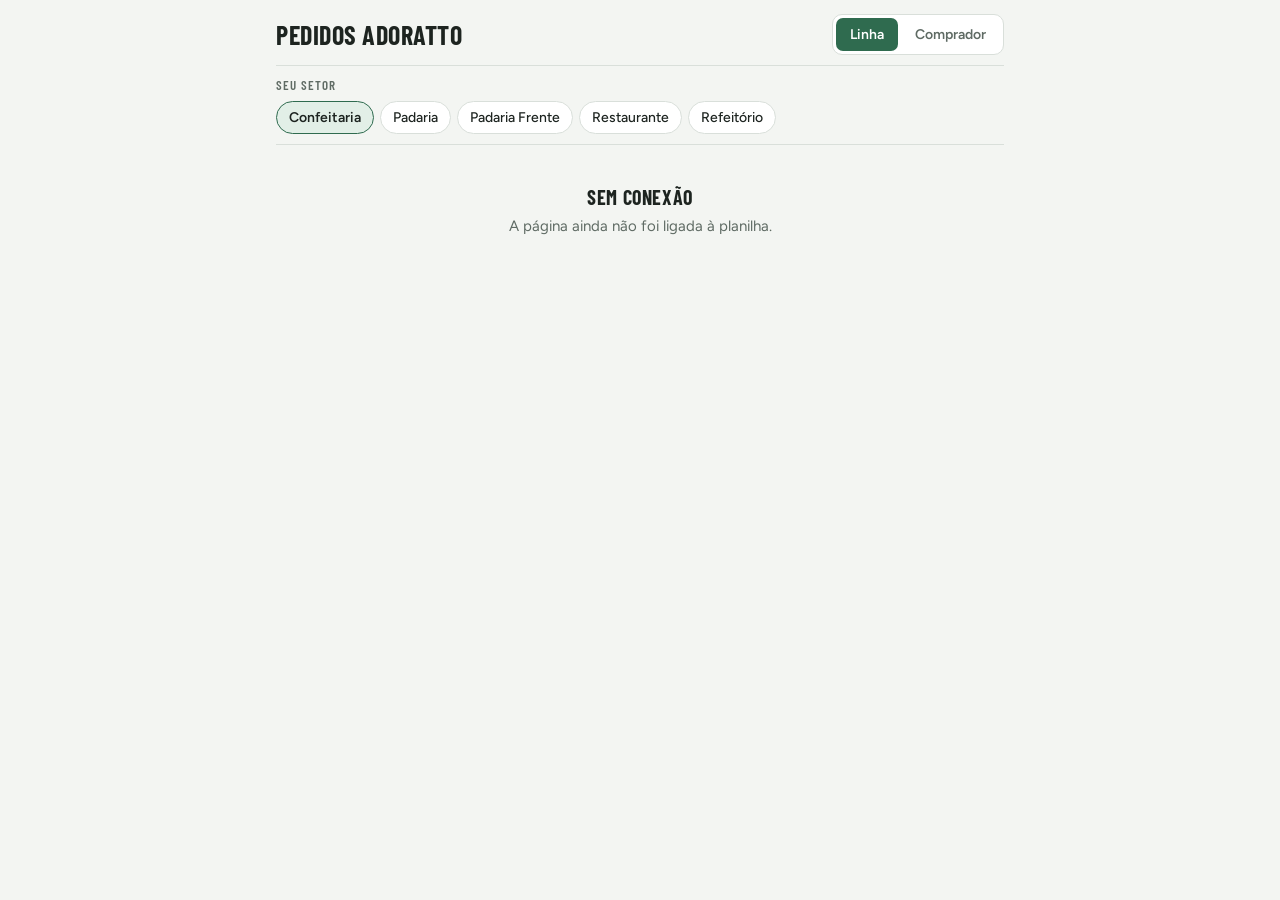
==== index.html @ 53818b7b "Primeira versão da página de pedidos (linha e comprador) Co-Authored-By: Claude Opus 5.5 <noreply@an" ====
<!doctype html>
<html lang="pt-BR">
<head>
<meta charset="utf-8">
<meta name="viewport" content="width=device-width,initial-scale=1,viewport-fit=cover">
<meta name="theme-color" content="#2f6b4f">
<title>Pedidos Adoratto</title>
<link rel="preconnect" href="https://fonts.googleapis.com">
<link rel="stylesheet" href="https://fonts.googleapis.com/css2?family=Barlow+Condensed:wght@600;700&family=Figtree:wght@400;500;600&display=swap">
<style>
/* Layout: app de uma tela — cabeçalho com as duas visões, lista de mensagens rolando, caixa de envio fixa embaixo */
:root{
  --bg:#f3f5f2; --surface:#ffffff; --fg:#1d2420; --muted:#5f6b64; --line:#d9dfda;
  --accent:#2f6b4f; --accent-fg:#ffffff; --accent-soft:#e2efe7;
  --emb:#8a5a12; --emb-soft:#f6ead5; --ins:#2d5a8c; --ins-soft:#e1ebf6;
  --danger:#a33b2a;
  --f-display:"Barlow Condensed","Arial Narrow",system-ui,sans-serif;
  --f-body:"Figtree",system-ui,-apple-system,"Segoe UI",sans-serif;
  color-scheme:light;
}
@media (prefers-color-scheme:dark){:root{
  --bg:#151a17; --surface:#1e2521; --fg:#e7ece9; --muted:#9aa7a0; --line:#2f3833;
  --accent:#6fbf94; --accent-fg:#0f1a14; --accent-soft:#233a2d;
  --emb:#e3b46a; --emb-soft:#3a2e1b; --ins:#8ab6e6; --ins-soft:#1e2d3d; --danger:#ef8b78;
  color-scheme:dark}}
*{box-sizing:border-box}
[hidden]{display:none!important}
html,body{height:100%;margin:0}
body{background:var(--bg);color:var(--fg);font-family:var(--f-body);font-size:15px;line-height:1.45;
  padding-top:env(safe-area-inset-top,0px);padding-bottom:env(safe-area-inset-bottom,0px)}
.app{height:100%;display:flex;flex-direction:column;max-width:760px;margin:0 auto;
  padding-left:max(16px,env(safe-area-inset-left,0px));padding-right:max(16px,env(safe-area-inset-right,0px))}
header{display:flex;flex-wrap:wrap;align-items:center;justify-content:space-between;gap:10px;padding-block:14px 10px;border-bottom:1px solid var(--line)}
h1{font-family:var(--f-display);font-weight:700;font-size:26px;letter-spacing:.02em;margin:0;text-transform:uppercase;text-wrap:balance}
.views{display:flex;background:var(--surface);border:1px solid var(--line);border-radius:10px;padding:3px;gap:3px}
.views button{font:600 14px var(--f-body);border:0;background:transparent;color:var(--muted);padding:8px 14px;border-radius:7px;cursor:pointer}
.views button[aria-pressed="true"]{background:var(--accent);color:var(--accent-fg)}
.who{display:flex;align-items:center;justify-content:space-between;gap:8px;font-size:13px;color:var(--muted);padding-top:8px}
.who strong{color:var(--fg)}
.link{font:600 13px var(--f-body);background:none;border:0;color:var(--accent);cursor:pointer;padding:4px 0;text-decoration:underline}
.label{font-family:var(--f-display);font-weight:600;font-size:13px;letter-spacing:.08em;text-transform:uppercase;color:var(--muted)}
.chips{display:flex;flex-wrap:wrap;gap:6px}
.chip{font:500 14px var(--f-body);border:1px solid var(--line);background:var(--surface);color:var(--fg);padding:7px 12px;border-radius:999px;cursor:pointer;display:inline-flex;gap:6px;align-items:center}
.chip[aria-pressed="true"]{background:var(--accent-soft);border-color:var(--accent);font-weight:600}
.chip .n{font-variant-numeric:tabular-nums;color:var(--muted);font-size:12px}
.bar{display:flex;flex-direction:column;gap:6px;padding-block:10px;border-bottom:1px solid var(--line)}
.thread{flex:1;overflow-y:auto;padding-block:14px;display:flex;flex-direction:column;gap:10px;min-height:0}
.msg{background:var(--surface);border:1px solid var(--line);border-radius:12px;padding:10px 12px;display:flex;flex-direction:column;gap:6px;max-width:92%;min-width:0}
.msg.mine{align-self:flex-end;border-color:var(--accent)}
.meta{display:flex;flex-wrap:wrap;gap:6px;align-items:center;font-size:12px;color:var(--muted)}
.tag{font-family:var(--f-display);font-weight:600;font-size:12px;letter-spacing:.06em;text-transform:uppercase;padding:2px 8px;border-radius:5px;background:var(--accent-soft);color:var(--fg)}
.tag.Embalagem{background:var(--emb-soft);color:var(--emb)}
.tag.Insumo{background:var(--ins-soft);color:var(--ins)}
.text{white-space:pre-wrap;overflow-wrap:anywhere;font-size:15px}
.empty{margin:auto;text-align:center;color:var(--muted);max-width:34ch;padding:24px 0}
.empty strong{display:block;color:var(--fg);font-family:var(--f-display);font-size:20px;text-transform:uppercase;letter-spacing:.03em;margin-bottom:4px}
#form{border-top:1px solid var(--line);padding-block:10px 14px;display:flex;flex-direction:column;gap:8px}
.row{display:flex;gap:8px;align-items:flex-end}
textarea,input{font:400 16px var(--f-body);color:var(--fg);background:var(--surface);border:1px solid var(--line);border-radius:10px;padding:10px}
textarea{flex:1;min-width:0;resize:none;min-height:46px;max-height:140px}
textarea:focus,input:focus,button:focus-visible{outline:2px solid var(--accent);outline-offset:2px}
.send{font:700 15px var(--f-display);letter-spacing:.06em;text-transform:uppercase;background:var(--accent);color:var(--accent-fg);border:0;border-radius:10px;padding:0 18px;height:46px;cursor:pointer}
.send:disabled{opacity:.5;cursor:default}
.status{font-size:13px;color:var(--muted);min-height:1em}
.status.err{color:var(--danger)}
#login{flex:1;display:flex;align-items:center;justify-content:center;padding-block:24px}
#login form{width:100%;max-width:340px;display:flex;flex-direction:column;gap:12px;background:var(--surface);border:1px solid var(--line);border-radius:14px;padding:20px}
#login h2{font-family:var(--f-display);font-size:22px;text-transform:uppercase;letter-spacing:.03em;margin:0}
#login p{margin:0;color:var(--muted);font-size:14px}
#login label{display:flex;flex-direction:column;gap:4px}
#login .send{width:100%}
@media (prefers-reduced-motion:reduce){*{scroll-behavior:auto!important}}
</style>
</head>
<body>
<div class="app">
  <header>
    <h1>Pedidos Adoratto</h1>
    <div class="views" role="group" aria-label="Visão">
      <button id="v-linha" type="button" aria-pressed="true">Linha</button>
      <button id="v-comprador" type="button" aria-pressed="false">Comprador</button>
    </div>
  </header>

  <section id="login" hidden>
    <form id="login-form">
      <h2>Entrar</h2>
      <p>Use o usuário e a senha que o administrativo cadastrou para você.</p>
      <label><span class="label">Usuário</span><input id="l-usuario" autocomplete="username" autocapitalize="none" required></label>
      <label><span class="label">Senha</span><input id="l-senha" type="password" autocomplete="current-password" required></label>
      <button class="send" id="l-entrar" type="submit">Entrar</button>
      <div class="status" id="l-status"></div>
    </form>
  </section>

  <div id="main">
    <div class="bar">
      <span class="label" id="bar-label">Seu setor</span>
      <div class="chips" id="setores"></div>
      <div class="chips" id="tipos-filtro" hidden></div>
      <div class="who" id="who" hidden><span>Logado como <strong id="who-nome"></strong></span><button class="link" id="sair" type="button">Sair</button></div>
    </div>

    <div class="thread" id="thread" aria-live="polite"></div>

    <form id="form">
      <div class="chips" id="tipos" role="group" aria-label="Tipo do item"></div>
      <div class="row">
        <textarea id="texto" rows="1" maxlength="1000" placeholder="Digite o pedido. Ex.: 2 caixas de bandeja de isopor P"></textarea>
        <button class="send" id="enviar" type="submit">Enviar</button>
      </div>
      <div class="status" id="status"></div>
    </form>
  </div>
</div>

<script>
/* Link do App da Web do Apps Script (Implantar → Nova implantação → App da Web) */
const API_URL = "COLE_AQUI_O_LINK_DO_APPS_SCRIPT";
const ATUALIZAR_A_CADA_MS = 15000;

const SETORES=["Confeitaria","Padaria","Padaria Frente","Restaurante","Refeitório"];
const TIPOS=["Embalagem","Insumo"];
const st={view:"linha",setor:"Confeitaria",tipo:"Embalagem",filtroSetor:"Todos",filtroTipo:"Todos",msgs:[],loaded:false,error:"",sessao:null};
const $=id=>document.getElementById(id);
const configurado=API_URL.startsWith("https://");

function ler(k){try{return localStorage.getItem(k)}catch(e){return null}}
function gravar(k,v){try{v===null?localStorage.removeItem(k):localStorage.setItem(k,v)}catch(e){}}
{const s=ler("pedidos.setor");if(SETORES.includes(s))st.setor=s;
 try{const x=JSON.parse(ler("pedidos.sessao")||"null");if(x&&x.usuario&&x.token)st.sessao=x}catch(e){}}

async function api(body){
  const r=await fetch(API_URL,{method:"POST",headers:{"Content-Type":"text/plain;charset=utf-8"},body:JSON.stringify(body)});
  return r.json();
}

function chip(label,pressed,onClick,count){
  const b=document.createElement("button");b.type="button";b.className="chip";
  b.setAttribute("aria-pressed",pressed?"true":"false");b.textContent=label;
  if(count!==undefined){const n=document.createElement("span");n.className="n";n.textContent=count;b.appendChild(n)}
  b.onclick=onClick;return b;
}
function fmt(ms){if(!ms)return"";const d=new Date(ms);
  return d.toLocaleDateString("pt-BR",{day:"2-digit",month:"2-digit"})+" "+d.toLocaleTimeString("pt-BR",{hour:"2-digit",minute:"2-digit"})}

function render(){
  const linha=st.view==="linha";
  $("v-linha").setAttribute("aria-pressed",linha);$("v-comprador").setAttribute("aria-pressed",!linha);
  const precisaLogin=linha&&!st.sessao&&configurado;
  $("login").hidden=!precisaLogin;$("main").hidden=precisaLogin;
  if(precisaLogin)return;

  $("form").hidden=!linha||!st.sessao;$("tipos-filtro").hidden=linha;
  $("who").hidden=!linha||!st.sessao;if(st.sessao)$("who-nome").textContent=st.sessao.nome;
  $("bar-label").textContent=linha?"Seu setor":"Filtrar por setor e tipo";

  const S=$("setores");S.replaceChildren();
  if(linha){
    SETORES.forEach(s=>S.appendChild(chip(s,s===st.setor,()=>{st.setor=s;gravar("pedidos.setor",s);render()})));
  }else{
    const cnt=s=>st.msgs.filter(m=>s==="Todos"||m.setor===s).length;
    ["Todos",...SETORES].forEach(s=>S.appendChild(chip(s,s===st.filtroSetor,()=>{st.filtroSetor=s;render()},cnt(s))));
    const T=$("tipos-filtro");T.replaceChildren();
    ["Todos",...TIPOS].forEach(t=>T.appendChild(chip(t,t===st.filtroTipo,()=>{st.filtroTipo=t;render()})));
  }
  const TP=$("tipos");TP.replaceChildren();
  TIPOS.forEach(t=>TP.appendChild(chip(t,t===st.tipo,()=>{st.tipo=t;render()})));

  const list=linha?st.msgs.filter(m=>m.setor===st.setor)
    :st.msgs.filter(m=>(st.filtroSetor==="Todos"||m.setor===st.filtroSetor)&&(st.filtroTipo==="Todos"||m.tipo===st.filtroTipo));
  const th=$("thread");const atBottom=th.scrollHeight-th.scrollTop-th.clientHeight<40;th.replaceChildren();
  if(!st.loaded||st.error||!list.length){
    const e=document.createElement("div");e.className="empty";const h=document.createElement("strong");
    if(st.error){h.textContent="Sem conexão";e.append(h,st.error)}
    else if(!st.loaded){h.textContent="Carregando";e.append(h,"Buscando os pedidos…")}
    else if(linha){h.textContent="Nenhum pedido";e.append(h,"Ainda não há pedidos de "+st.setor+". Escolha o tipo, digite abaixo e toque em Enviar.")}
    else{h.textContent="Nenhum pedido";e.append(h,"Os pedidos enviados pela linha aparecem aqui, separados por setor.")}
    th.appendChild(e);
  }else{
    const me=st.sessao&&st.sessao.usuario.toLowerCase();
    list.forEach(m=>{
      const d=document.createElement("div");d.className="msg"+(linha&&me&&String(m.usuario).toLowerCase()===me?" mine":"");
      const meta=document.createElement("div");meta.className="meta";
      const ts=document.createElement("span");ts.className="tag";ts.textContent=m.setor;
      const tt=document.createElement("span");tt.className="tag "+m.tipo;tt.textContent=m.tipo;
      const who=document.createElement("span");who.textContent=(m.nome||m.usuario||"Alguém")+" · "+fmt(m.data);
      if(linha)meta.append(tt,who);else meta.append(ts,tt,who);
      const tx=document.createElement("div");tx.className="text";tx.textContent=m.texto;
      d.append(meta,tx);th.appendChild(d);
    });
  }
  if(atBottom||!render.done)th.scrollTop=th.scrollHeight;render.done=true;
}

let carregando=false;
async function carregar(){
  if(!configurado){st.loaded=true;st.error="A página ainda não foi ligada à planilha.";render();return}
  if(carregando)return;carregando=true;
  try{
    const r=await fetch(API_URL,{cache:"no-store"});const j=await r.json();
    if(!j.ok)throw new Error();
    st.msgs=(j.pedidos||[]).filter(m=>SETORES.includes(m.setor)&&TIPOS.includes(m.tipo));
    st.error="";
  }catch(e){if(!st.msgs.length)st.error="Não foi possível carregar os pedidos. Verifique a internet."}
  carregando=false;st.loaded=true;render();
}

function sair(){st.sessao=null;gravar("pedidos.sessao",null);render()}
$("sair").onclick=sair;

$("login-form").addEventListener("submit",async e=>{
  e.preventDefault();const s=$("l-status");const u=$("l-usuario").value.trim(),p=$("l-senha").value;
  if(!u||!p){s.className="status err";s.textContent="Preencha usuário e senha.";return}
  $("l-entrar").disabled=true;s.className="status";s.textContent="Entrando…";
  try{
    const j=await api({acao:"login",usuario:u,senha:p});
    if(!j.ok){s.className="status err";s.textContent=j.erro||"Não foi possível entrar."}
    else{st.sessao={usuario:j.usuario,nome:j.nome,token:j.token};gravar("pedidos.sessao",JSON.stringify(st.sessao));$("l-senha").value="";s.textContent="";render()}
  }catch(err){s.className="status err";s.textContent="Sem conexão com a planilha. Tente de novo."}
  $("l-entrar").disabled=false;
});

$("v-linha").onclick=()=>{location.hash="linha"};
$("v-comprador").onclick=()=>{location.hash="comprador"};
function fromHash(){st.view=location.hash==="#comprador"?"comprador":"linha";render()}
window.addEventListener("hashchange",fromHash);

const ta=$("texto");
ta.addEventListener("input",()=>{ta.style.height="auto";ta.style.height=Math.min(ta.scrollHeight,140)+"px"});
ta.addEventListener("keydown",e=>{if(e.key==="Enter"&&!e.shiftKey){e.preventDefault();$("form").requestSubmit()}});

$("form").addEventListener("submit",async e=>{
  e.preventDefault();const texto=ta.value.trim();const s=$("status");
  if(!texto){s.className="status err";s.textContent="Digite o pedido antes de enviar.";return}
  if(!configurado){s.className="status err";s.textContent="A página ainda não foi ligada à planilha.";return}
  $("enviar").disabled=true;s.className="status";s.textContent="Enviando…";
  try{
    const j=await api({acao:"enviar",usuario:st.sessao.usuario,token:st.sessao.token,setor:st.setor,tipo:st.tipo,texto});
    if(j.ok){ta.value="";ta.style.height="auto";s.textContent="Enviado para o comprador.";carregar()}
    else if(j.sessao){s.textContent="";sair();$("l-status").className="status err";$("l-status").textContent=j.erro}
    else{s.className="status err";s.textContent=j.erro||"Não foi enviado. Tente de novo."}
  }catch(err){s.className="status err";s.textContent="Não foi enviado: sem conexão com a planilha. Tente de novo."}
  $("enviar").disabled=false;
});

fromHash();
carregar();
setInterval(()=>{if(!document.hidden)carregar()},ATUALIZAR_A_CADA_MS);
document.addEventListener("visibilitychange",()=>{if(!document.hidden)carregar()});
</script>
</body>
</html>
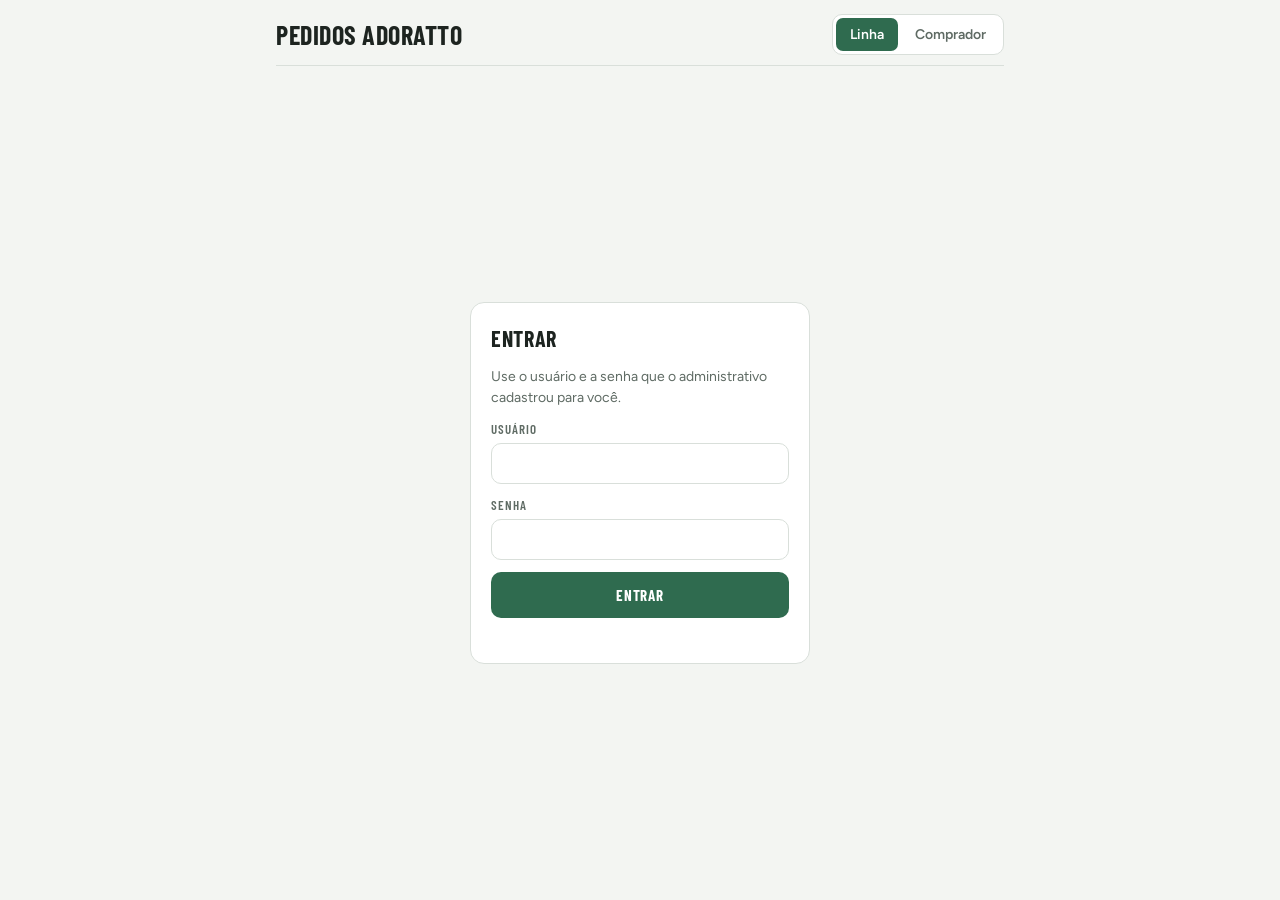
==== commit 105b6004: "Liga a página à planilha (Apps Script) Co-Authored-By: Claude Opus 5.5 <noreply@anthropic.com> Claud" ====
--- a/index.html
+++ b/index.html
@@ -116,7 +116,7 @@
 
 <script>
 /* Link do App da Web do Apps Script (Implantar → Nova implantação → App da Web) */
-const API_URL = "COLE_AQUI_O_LINK_DO_APPS_SCRIPT";
+const API_URL = "https://script.google.com/macros/s/AKfycbwqEwQPuAv6JuA-WwRYpj2bh_X_pHoTXt6CvnWIFVwvAKr5ojKrNHxiZ98UM_25teVoIA/exec";
 const ATUALIZAR_A_CADA_MS = 15000;
 
 const SETORES=["Confeitaria","Padaria","Padaria Frente","Restaurante","Refeitório"];
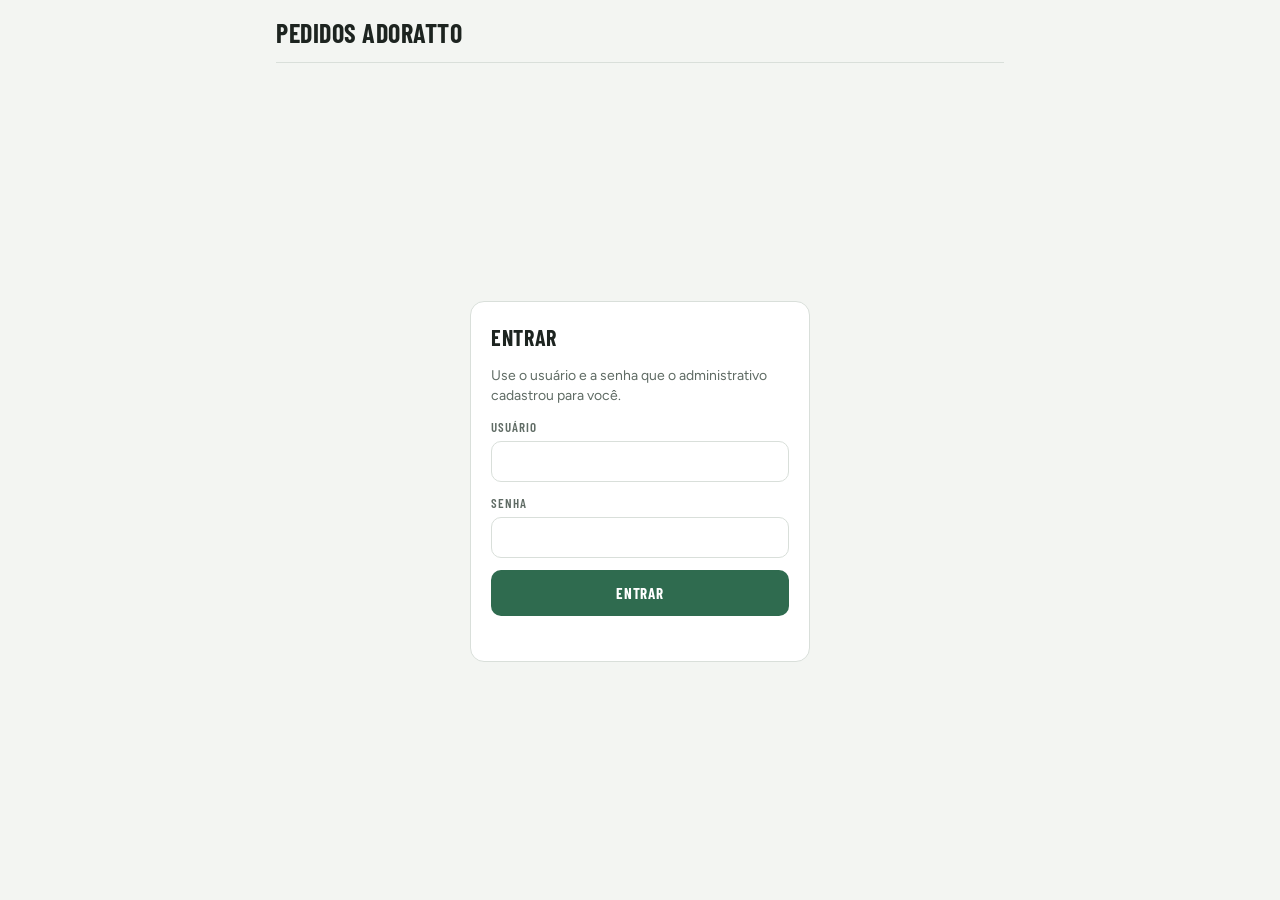
==== commit 85254218: "Versão 1.1: setor pelo login e página do comprador - Setor de cada pessoa vem da aba Usuarios - Pági" ====
--- a/index.html
+++ b/index.html
@@ -7,82 +7,19 @@
 <title>Pedidos Adoratto</title>
 <link rel="preconnect" href="https://fonts.googleapis.com">
 <link rel="stylesheet" href="https://fonts.googleapis.com/css2?family=Barlow+Condensed:wght@600;700&family=Figtree:wght@400;500;600&display=swap">
+<link rel="stylesheet" href="estilo.css">
 <style>
-/* Layout: app de uma tela — cabeçalho com as duas visões, lista de mensagens rolando, caixa de envio fixa embaixo */
-:root{
-  --bg:#f3f5f2; --surface:#ffffff; --fg:#1d2420; --muted:#5f6b64; --line:#d9dfda;
-  --accent:#2f6b4f; --accent-fg:#ffffff; --accent-soft:#e2efe7;
-  --emb:#8a5a12; --emb-soft:#f6ead5; --ins:#2d5a8c; --ins-soft:#e1ebf6;
-  --danger:#a33b2a;
-  --f-display:"Barlow Condensed","Arial Narrow",system-ui,sans-serif;
-  --f-body:"Figtree",system-ui,-apple-system,"Segoe UI",sans-serif;
-  color-scheme:light;
-}
-@media (prefers-color-scheme:dark){:root{
-  --bg:#151a17; --surface:#1e2521; --fg:#e7ece9; --muted:#9aa7a0; --line:#2f3833;
-  --accent:#6fbf94; --accent-fg:#0f1a14; --accent-soft:#233a2d;
-  --emb:#e3b46a; --emb-soft:#3a2e1b; --ins:#8ab6e6; --ins-soft:#1e2d3d; --danger:#ef8b78;
-  color-scheme:dark}}
-*{box-sizing:border-box}
-[hidden]{display:none!important}
-html,body{height:100%;margin:0}
-body{background:var(--bg);color:var(--fg);font-family:var(--f-body);font-size:15px;line-height:1.45;
-  padding-top:env(safe-area-inset-top,0px);padding-bottom:env(safe-area-inset-bottom,0px)}
-.app{height:100%;display:flex;flex-direction:column;max-width:760px;margin:0 auto;
-  padding-left:max(16px,env(safe-area-inset-left,0px));padding-right:max(16px,env(safe-area-inset-right,0px))}
-header{display:flex;flex-wrap:wrap;align-items:center;justify-content:space-between;gap:10px;padding-block:14px 10px;border-bottom:1px solid var(--line)}
-h1{font-family:var(--f-display);font-weight:700;font-size:26px;letter-spacing:.02em;margin:0;text-transform:uppercase;text-wrap:balance}
-.views{display:flex;background:var(--surface);border:1px solid var(--line);border-radius:10px;padding:3px;gap:3px}
-.views button{font:600 14px var(--f-body);border:0;background:transparent;color:var(--muted);padding:8px 14px;border-radius:7px;cursor:pointer}
-.views button[aria-pressed="true"]{background:var(--accent);color:var(--accent-fg)}
-.who{display:flex;align-items:center;justify-content:space-between;gap:8px;font-size:13px;color:var(--muted);padding-top:8px}
-.who strong{color:var(--fg)}
-.link{font:600 13px var(--f-body);background:none;border:0;color:var(--accent);cursor:pointer;padding:4px 0;text-decoration:underline}
-.label{font-family:var(--f-display);font-weight:600;font-size:13px;letter-spacing:.08em;text-transform:uppercase;color:var(--muted)}
-.chips{display:flex;flex-wrap:wrap;gap:6px}
-.chip{font:500 14px var(--f-body);border:1px solid var(--line);background:var(--surface);color:var(--fg);padding:7px 12px;border-radius:999px;cursor:pointer;display:inline-flex;gap:6px;align-items:center}
-.chip[aria-pressed="true"]{background:var(--accent-soft);border-color:var(--accent);font-weight:600}
-.chip .n{font-variant-numeric:tabular-nums;color:var(--muted);font-size:12px}
-.bar{display:flex;flex-direction:column;gap:6px;padding-block:10px;border-bottom:1px solid var(--line)}
-.thread{flex:1;overflow-y:auto;padding-block:14px;display:flex;flex-direction:column;gap:10px;min-height:0}
-.msg{background:var(--surface);border:1px solid var(--line);border-radius:12px;padding:10px 12px;display:flex;flex-direction:column;gap:6px;max-width:92%;min-width:0}
-.msg.mine{align-self:flex-end;border-color:var(--accent)}
-.meta{display:flex;flex-wrap:wrap;gap:6px;align-items:center;font-size:12px;color:var(--muted)}
-.tag{font-family:var(--f-display);font-weight:600;font-size:12px;letter-spacing:.06em;text-transform:uppercase;padding:2px 8px;border-radius:5px;background:var(--accent-soft);color:var(--fg)}
-.tag.Embalagem{background:var(--emb-soft);color:var(--emb)}
-.tag.Insumo{background:var(--ins-soft);color:var(--ins)}
-.text{white-space:pre-wrap;overflow-wrap:anywhere;font-size:15px}
-.empty{margin:auto;text-align:center;color:var(--muted);max-width:34ch;padding:24px 0}
-.empty strong{display:block;color:var(--fg);font-family:var(--f-display);font-size:20px;text-transform:uppercase;letter-spacing:.03em;margin-bottom:4px}
 #form{border-top:1px solid var(--line);padding-block:10px 14px;display:flex;flex-direction:column;gap:8px}
-.row{display:flex;gap:8px;align-items:flex-end}
-textarea,input{font:400 16px var(--f-body);color:var(--fg);background:var(--surface);border:1px solid var(--line);border-radius:10px;padding:10px}
-textarea{flex:1;min-width:0;resize:none;min-height:46px;max-height:140px}
-textarea:focus,input:focus,button:focus-visible{outline:2px solid var(--accent);outline-offset:2px}
-.send{font:700 15px var(--f-display);letter-spacing:.06em;text-transform:uppercase;background:var(--accent);color:var(--accent-fg);border:0;border-radius:10px;padding:0 18px;height:46px;cursor:pointer}
-.send:disabled{opacity:.5;cursor:default}
-.status{font-size:13px;color:var(--muted);min-height:1em}
-.status.err{color:var(--danger)}
-#login{flex:1;display:flex;align-items:center;justify-content:center;padding-block:24px}
-#login form{width:100%;max-width:340px;display:flex;flex-direction:column;gap:12px;background:var(--surface);border:1px solid var(--line);border-radius:14px;padding:20px}
-#login h2{font-family:var(--f-display);font-size:22px;text-transform:uppercase;letter-spacing:.03em;margin:0}
-#login p{margin:0;color:var(--muted);font-size:14px}
-#login label{display:flex;flex-direction:column;gap:4px}
-#login .send{width:100%}
-@media (prefers-reduced-motion:reduce){*{scroll-behavior:auto!important}}
 </style>
 </head>
 <body>
 <div class="app">
   <header>
     <h1>Pedidos Adoratto</h1>
-    <div class="views" role="group" aria-label="Visão">
-      <button id="v-linha" type="button" aria-pressed="true">Linha</button>
-      <button id="v-comprador" type="button" aria-pressed="false">Comprador</button>
-    </div>
+    <div class="who" id="who" hidden><span><strong id="who-nome"></strong></span><button class="link" id="sair" type="button">Sair</button></div>
   </header>
 
-  <section id="login" hidden>
+  <section class="login" id="login" hidden>
     <form id="login-form">
       <h2>Entrar</h2>
       <p>Use o usuário e a senha que o administrativo cadastrou para você.</p>
@@ -93,12 +30,10 @@
     </form>
   </section>
 
-  <div id="main">
+  <div id="main" hidden>
     <div class="bar">
-      <span class="label" id="bar-label">Seu setor</span>
+      <span class="label" id="bar-label">Setor</span>
       <div class="chips" id="setores"></div>
-      <div class="chips" id="tipos-filtro" hidden></div>
-      <div class="who" id="who" hidden><span>Logado como <strong id="who-nome"></strong></span><button class="link" id="sair" type="button">Sair</button></div>
     </div>
 
     <div class="thread" id="thread" aria-live="polite"></div>
@@ -115,77 +50,77 @@
 </div>
 
 <script>
-/* Link do App da Web do Apps Script (Implantar → Nova implantação → App da Web) */
+/* Link do App da Web do Apps Script */
 const API_URL = "https://script.google.com/macros/s/AKfycbwqEwQPuAv6JuA-WwRYpj2bh_X_pHoTXt6CvnWIFVwvAKr5ojKrNHxiZ98UM_25teVoIA/exec";
 const ATUALIZAR_A_CADA_MS = 15000;
+const CHAVE_SESSAO = "pedidos.sessao";
 
-const SETORES=["Confeitaria","Padaria","Padaria Frente","Restaurante","Refeitório"];
 const TIPOS=["Embalagem","Insumo"];
-const st={view:"linha",setor:"Confeitaria",tipo:"Embalagem",filtroSetor:"Todos",filtroTipo:"Todos",msgs:[],loaded:false,error:"",sessao:null};
+const st={setor:null,tipo:"Embalagem",msgs:[],loaded:false,error:"",sessao:null};
 const $=id=>document.getElementById(id);
-const configurado=API_URL.startsWith("https://");
 
 function ler(k){try{return localStorage.getItem(k)}catch(e){return null}}
 function gravar(k,v){try{v===null?localStorage.removeItem(k):localStorage.setItem(k,v)}catch(e){}}
-{const s=ler("pedidos.setor");if(SETORES.includes(s))st.setor=s;
- try{const x=JSON.parse(ler("pedidos.sessao")||"null");if(x&&x.usuario&&x.token)st.sessao=x}catch(e){}}
+try{const x=JSON.parse(ler(CHAVE_SESSAO)||"null");if(x&&x.usuario&&x.token)st.sessao=x}catch(e){}
 
 async function api(body){
   const r=await fetch(API_URL,{method:"POST",headers:{"Content-Type":"text/plain;charset=utf-8"},body:JSON.stringify(body)});
   return r.json();
 }
+function salvarSessao(){gravar(CHAVE_SESSAO,st.sessao?JSON.stringify(st.sessao):null)}
+function escolherSetor(){
+  const s=st.sessao&&st.sessao.setores||[];
+  const lembrado=ler("pedidos.setor");
+  if(!s.includes(st.setor))st.setor=s.includes(lembrado)?lembrado:(s[0]||null);
+}
 
-function chip(label,pressed,onClick,count){
+function chip(label,pressed,onClick){
   const b=document.createElement("button");b.type="button";b.className="chip";
-  b.setAttribute("aria-pressed",pressed?"true":"false");b.textContent=label;
-  if(count!==undefined){const n=document.createElement("span");n.className="n";n.textContent=count;b.appendChild(n)}
-  b.onclick=onClick;return b;
+  b.setAttribute("aria-pressed",pressed?"true":"false");b.textContent=label;b.onclick=onClick;return b;
 }
 function fmt(ms){if(!ms)return"";const d=new Date(ms);
   return d.toLocaleDateString("pt-BR",{day:"2-digit",month:"2-digit"})+" "+d.toLocaleTimeString("pt-BR",{hour:"2-digit",minute:"2-digit"})}
 
+function vazio(titulo,texto){
+  const e=document.createElement("div");e.className="empty";const h=document.createElement("strong");
+  h.textContent=titulo;e.append(h,texto);return e;
+}
+
 function render(){
-  const linha=st.view==="linha";
-  $("v-linha").setAttribute("aria-pressed",linha);$("v-comprador").setAttribute("aria-pressed",!linha);
-  const precisaLogin=linha&&!st.sessao&&configurado;
-  $("login").hidden=!precisaLogin;$("main").hidden=precisaLogin;
-  if(precisaLogin)return;
-
-  $("form").hidden=!linha||!st.sessao;$("tipos-filtro").hidden=linha;
-  $("who").hidden=!linha||!st.sessao;if(st.sessao)$("who-nome").textContent=st.sessao.nome;
-  $("bar-label").textContent=linha?"Seu setor":"Filtrar por setor e tipo";
+  const logado=!!st.sessao;
+  $("login").hidden=logado;$("main").hidden=!logado;$("who").hidden=!logado;
+  if(!logado)return;
+  $("who-nome").textContent=st.sessao.nome;
+  const setores=st.sessao.setores||[];
 
   const S=$("setores");S.replaceChildren();
-  if(linha){
-    SETORES.forEach(s=>S.appendChild(chip(s,s===st.setor,()=>{st.setor=s;gravar("pedidos.setor",s);render()})));
+  if(setores.length>1){
+    $("bar-label").textContent="Escolha o setor";
+    setores.forEach(s=>S.appendChild(chip(s,s===st.setor,()=>{st.setor=s;gravar("pedidos.setor",s);render()})));
   }else{
-    const cnt=s=>st.msgs.filter(m=>s==="Todos"||m.setor===s).length;
-    ["Todos",...SETORES].forEach(s=>S.appendChild(chip(s,s===st.filtroSetor,()=>{st.filtroSetor=s;render()},cnt(s))));
-    const T=$("tipos-filtro");T.replaceChildren();
-    ["Todos",...TIPOS].forEach(t=>T.appendChild(chip(t,t===st.filtroTipo,()=>{st.filtroTipo=t;render()})));
+    $("bar-label").textContent="Setor: "+(setores[0]||"nenhum");
   }
   const TP=$("tipos");TP.replaceChildren();
   TIPOS.forEach(t=>TP.appendChild(chip(t,t===st.tipo,()=>{st.tipo=t;render()})));
+  $("form").hidden=!st.setor;
 
-  const list=linha?st.msgs.filter(m=>m.setor===st.setor)
-    :st.msgs.filter(m=>(st.filtroSetor==="Todos"||m.setor===st.filtroSetor)&&(st.filtroTipo==="Todos"||m.tipo===st.filtroTipo));
   const th=$("thread");const atBottom=th.scrollHeight-th.scrollTop-th.clientHeight<40;th.replaceChildren();
-  if(!st.loaded||st.error||!list.length){
-    const e=document.createElement("div");e.className="empty";const h=document.createElement("strong");
-    if(st.error){h.textContent="Sem conexão";e.append(h,st.error)}
-    else if(!st.loaded){h.textContent="Carregando";e.append(h,"Buscando os pedidos…")}
-    else if(linha){h.textContent="Nenhum pedido";e.append(h,"Ainda não há pedidos de "+st.setor+". Escolha o tipo, digite abaixo e toque em Enviar.")}
-    else{h.textContent="Nenhum pedido";e.append(h,"Os pedidos enviados pela linha aparecem aqui, separados por setor.")}
-    th.appendChild(e);
-  }else{
-    const me=st.sessao&&st.sessao.usuario.toLowerCase();
+  const list=st.msgs.filter(m=>m.setor===st.setor);
+  if(!setores.length){
+    th.appendChild(vazio("Sem setor",st.sessao.comprador
+      ?"Este usuário é de comprador. Use a página do comprador."
+      :"Seu usuário ainda não tem setor cadastrado. Fale com o administrativo."));
+  }else if(st.error)th.appendChild(vazio("Sem conexão",st.error));
+  else if(!st.loaded)th.appendChild(vazio("Carregando","Buscando os pedidos…"));
+  else if(!list.length)th.appendChild(vazio("Nenhum pedido","Ainda não há pedidos de "+st.setor+". Escolha o tipo, digite abaixo e toque em Enviar."));
+  else{
+    const me=st.sessao.usuario.toLowerCase();
     list.forEach(m=>{
-      const d=document.createElement("div");d.className="msg"+(linha&&me&&String(m.usuario).toLowerCase()===me?" mine":"");
+      const d=document.createElement("div");d.className="msg"+(String(m.usuario).toLowerCase()===me?" mine":"");
       const meta=document.createElement("div");meta.className="meta";
-      const ts=document.createElement("span");ts.className="tag";ts.textContent=m.setor;
       const tt=document.createElement("span");tt.className="tag "+m.tipo;tt.textContent=m.tipo;
       const who=document.createElement("span");who.textContent=(m.nome||m.usuario||"Alguém")+" · "+fmt(m.data);
-      if(linha)meta.append(tt,who);else meta.append(ts,tt,who);
+      meta.append(tt,who);
       const tx=document.createElement("div");tx.className="text";tx.textContent=m.texto;
       d.append(meta,tx);th.appendChild(d);
     });
@@ -195,19 +130,23 @@
 
 let carregando=false;
 async function carregar(){
-  if(!configurado){st.loaded=true;st.error="A página ainda não foi ligada à planilha.";render();return}
-  if(carregando)return;carregando=true;
+  if(!st.sessao||carregando)return;carregando=true;
   try{
-    const r=await fetch(API_URL,{cache:"no-store"});const j=await r.json();
+    const j=await api({acao:"listar",pagina:"linha",usuario:st.sessao.usuario,token:st.sessao.token});
+    if(j.sessao){sair(j.erro);carregando=false;return}
     if(!j.ok)throw new Error();
-    st.msgs=(j.pedidos||[]).filter(m=>SETORES.includes(m.setor)&&TIPOS.includes(m.tipo));
-    st.error="";
+    Object.assign(st.sessao,{nome:j.perfil.nome,setores:j.perfil.setores,comprador:j.perfil.comprador});salvarSessao();
+    escolherSetor();
+    st.msgs=j.pedidos||[];st.error="";
   }catch(e){if(!st.msgs.length)st.error="Não foi possível carregar os pedidos. Verifique a internet."}
   carregando=false;st.loaded=true;render();
 }
 
-function sair(){st.sessao=null;gravar("pedidos.sessao",null);render()}
-$("sair").onclick=sair;
+function sair(msg){
+  st.sessao=null;st.msgs=[];st.loaded=false;salvarSessao();
+  const s=$("l-status");s.className=msg?"status err":"status";s.textContent=msg||"";render();
+}
+$("sair").onclick=()=>sair();
 
 $("login-form").addEventListener("submit",async e=>{
   e.preventDefault();const s=$("l-status");const u=$("l-usuario").value.trim(),p=$("l-senha").value;
@@ -216,15 +155,10 @@
   try{
     const j=await api({acao:"login",usuario:u,senha:p});
     if(!j.ok){s.className="status err";s.textContent=j.erro||"Não foi possível entrar."}
-    else{st.sessao={usuario:j.usuario,nome:j.nome,token:j.token};gravar("pedidos.sessao",JSON.stringify(st.sessao));$("l-senha").value="";s.textContent="";render()}
+    else{st.sessao=j.perfil;salvarSessao();escolherSetor();$("l-senha").value="";s.textContent="";render();carregar()}
   }catch(err){s.className="status err";s.textContent="Sem conexão com a planilha. Tente de novo."}
   $("l-entrar").disabled=false;
 });
-
-$("v-linha").onclick=()=>{location.hash="linha"};
-$("v-comprador").onclick=()=>{location.hash="comprador"};
-function fromHash(){st.view=location.hash==="#comprador"?"comprador":"linha";render()}
-window.addEventListener("hashchange",fromHash);
 
 const ta=$("texto");
 ta.addEventListener("input",()=>{ta.style.height="auto";ta.style.height=Math.min(ta.scrollHeight,140)+"px"});
@@ -233,18 +167,18 @@
 $("form").addEventListener("submit",async e=>{
   e.preventDefault();const texto=ta.value.trim();const s=$("status");
   if(!texto){s.className="status err";s.textContent="Digite o pedido antes de enviar.";return}
-  if(!configurado){s.className="status err";s.textContent="A página ainda não foi ligada à planilha.";return}
   $("enviar").disabled=true;s.className="status";s.textContent="Enviando…";
   try{
     const j=await api({acao:"enviar",usuario:st.sessao.usuario,token:st.sessao.token,setor:st.setor,tipo:st.tipo,texto});
     if(j.ok){ta.value="";ta.style.height="auto";s.textContent="Enviado para o comprador.";carregar()}
-    else if(j.sessao){s.textContent="";sair();$("l-status").className="status err";$("l-status").textContent=j.erro}
+    else if(j.sessao){s.textContent="";sair(j.erro)}
     else{s.className="status err";s.textContent=j.erro||"Não foi enviado. Tente de novo."}
   }catch(err){s.className="status err";s.textContent="Não foi enviado: sem conexão com a planilha. Tente de novo."}
   $("enviar").disabled=false;
 });
 
-fromHash();
+escolherSetor();
+render();
 carregar();
 setInterval(()=>{if(!document.hidden)carregar()},ATUALIZAR_A_CADA_MS);
 document.addEventListener("visibilitychange",()=>{if(!document.hidden)carregar()});
--- a/estilo.css
+++ b/estilo.css
@@ -0,0 +1,59 @@
+/* Estilo comum das páginas de pedidos (linha e comprador) */
+:root{
+  --bg:#f3f5f2; --surface:#ffffff; --fg:#1d2420; --muted:#5f6b64; --line:#d9dfda;
+  --accent:#2f6b4f; --accent-fg:#ffffff; --accent-soft:#e2efe7;
+  --emb:#8a5a12; --emb-soft:#f6ead5; --ins:#2d5a8c; --ins-soft:#e1ebf6;
+  --danger:#a33b2a;
+  --f-display:"Barlow Condensed","Arial Narrow",system-ui,sans-serif;
+  --f-body:"Figtree",system-ui,-apple-system,"Segoe UI",sans-serif;
+  color-scheme:light;
+}
+@media (prefers-color-scheme:dark){:root{
+  --bg:#151a17; --surface:#1e2521; --fg:#e7ece9; --muted:#9aa7a0; --line:#2f3833;
+  --accent:#6fbf94; --accent-fg:#0f1a14; --accent-soft:#233a2d;
+  --emb:#e3b46a; --emb-soft:#3a2e1b; --ins:#8ab6e6; --ins-soft:#1e2d3d; --danger:#ef8b78;
+  color-scheme:dark}}
+*{box-sizing:border-box}
+[hidden]{display:none!important}
+html,body{height:100%;margin:0}
+body{background:var(--bg);color:var(--fg);font-family:var(--f-body);font-size:15px;line-height:1.45;
+  padding-top:env(safe-area-inset-top,0px);padding-bottom:env(safe-area-inset-bottom,0px)}
+.app{height:100%;display:flex;flex-direction:column;max-width:760px;margin:0 auto;
+  padding-left:max(16px,env(safe-area-inset-left,0px));padding-right:max(16px,env(safe-area-inset-right,0px))}
+header{display:flex;flex-wrap:wrap;align-items:center;justify-content:space-between;gap:10px;padding-block:14px 10px;border-bottom:1px solid var(--line)}
+h1{font-family:var(--f-display);font-weight:700;font-size:26px;letter-spacing:.02em;margin:0;text-transform:uppercase;text-wrap:balance}
+h1 small{font-size:16px;color:var(--muted);letter-spacing:.06em;margin-left:6px}
+.who{display:flex;align-items:center;gap:10px;font-size:13px;color:var(--muted)}
+.who strong{color:var(--fg)}
+.link{font:600 13px var(--f-body);background:none;border:0;color:var(--accent);cursor:pointer;padding:4px 0;text-decoration:underline}
+.label{font-family:var(--f-display);font-weight:600;font-size:13px;letter-spacing:.08em;text-transform:uppercase;color:var(--muted)}
+.chips{display:flex;flex-wrap:wrap;gap:6px}
+.chip{font:500 14px var(--f-body);border:1px solid var(--line);background:var(--surface);color:var(--fg);padding:7px 12px;border-radius:999px;cursor:pointer;display:inline-flex;gap:6px;align-items:center}
+.chip[aria-pressed="true"]{background:var(--accent-soft);border-color:var(--accent);font-weight:600}
+.chip .n{font-variant-numeric:tabular-nums;color:var(--muted);font-size:12px}
+.bar{display:flex;flex-direction:column;gap:6px;padding-block:10px;border-bottom:1px solid var(--line)}
+.thread{flex:1;overflow-y:auto;padding-block:14px;display:flex;flex-direction:column;gap:10px;min-height:0}
+.msg{background:var(--surface);border:1px solid var(--line);border-radius:12px;padding:10px 12px;display:flex;flex-direction:column;gap:6px;max-width:92%;min-width:0}
+.msg.mine{align-self:flex-end;border-color:var(--accent)}
+.meta{display:flex;flex-wrap:wrap;gap:6px;align-items:center;font-size:12px;color:var(--muted)}
+.tag{font-family:var(--f-display);font-weight:600;font-size:12px;letter-spacing:.06em;text-transform:uppercase;padding:2px 8px;border-radius:5px;background:var(--accent-soft);color:var(--fg)}
+.tag.Embalagem{background:var(--emb-soft);color:var(--emb)}
+.tag.Insumo{background:var(--ins-soft);color:var(--ins)}
+.text{white-space:pre-wrap;overflow-wrap:anywhere;font-size:15px}
+.empty{margin:auto;text-align:center;color:var(--muted);max-width:34ch;padding:24px 0}
+.empty strong{display:block;color:var(--fg);font-family:var(--f-display);font-size:20px;text-transform:uppercase;letter-spacing:.03em;margin-bottom:4px}
+.row{display:flex;gap:8px;align-items:flex-end}
+textarea,input,select{font:400 16px var(--f-body);color:var(--fg);background:var(--surface);border:1px solid var(--line);border-radius:10px;padding:10px}
+textarea{flex:1;min-width:0;resize:none;min-height:46px;max-height:140px}
+textarea:focus,input:focus,select:focus,button:focus-visible{outline:2px solid var(--accent);outline-offset:2px}
+.send{font:700 15px var(--f-display);letter-spacing:.06em;text-transform:uppercase;background:var(--accent);color:var(--accent-fg);border:0;border-radius:10px;padding:0 18px;height:46px;cursor:pointer}
+.send:disabled{opacity:.5;cursor:default}
+.status{font-size:13px;color:var(--muted);min-height:1em}
+.status.err{color:var(--danger)}
+.login{flex:1;display:flex;align-items:center;justify-content:center;padding-block:24px}
+.login form{width:100%;max-width:340px;display:flex;flex-direction:column;gap:12px;background:var(--surface);border:1px solid var(--line);border-radius:14px;padding:20px}
+.login h2{font-family:var(--f-display);font-size:22px;text-transform:uppercase;letter-spacing:.03em;margin:0}
+.login p{margin:0;color:var(--muted);font-size:14px}
+.login label{display:flex;flex-direction:column;gap:4px}
+.login .send{width:100%}
+@media (prefers-reduced-motion:reduce){*{scroll-behavior:auto!important}}
